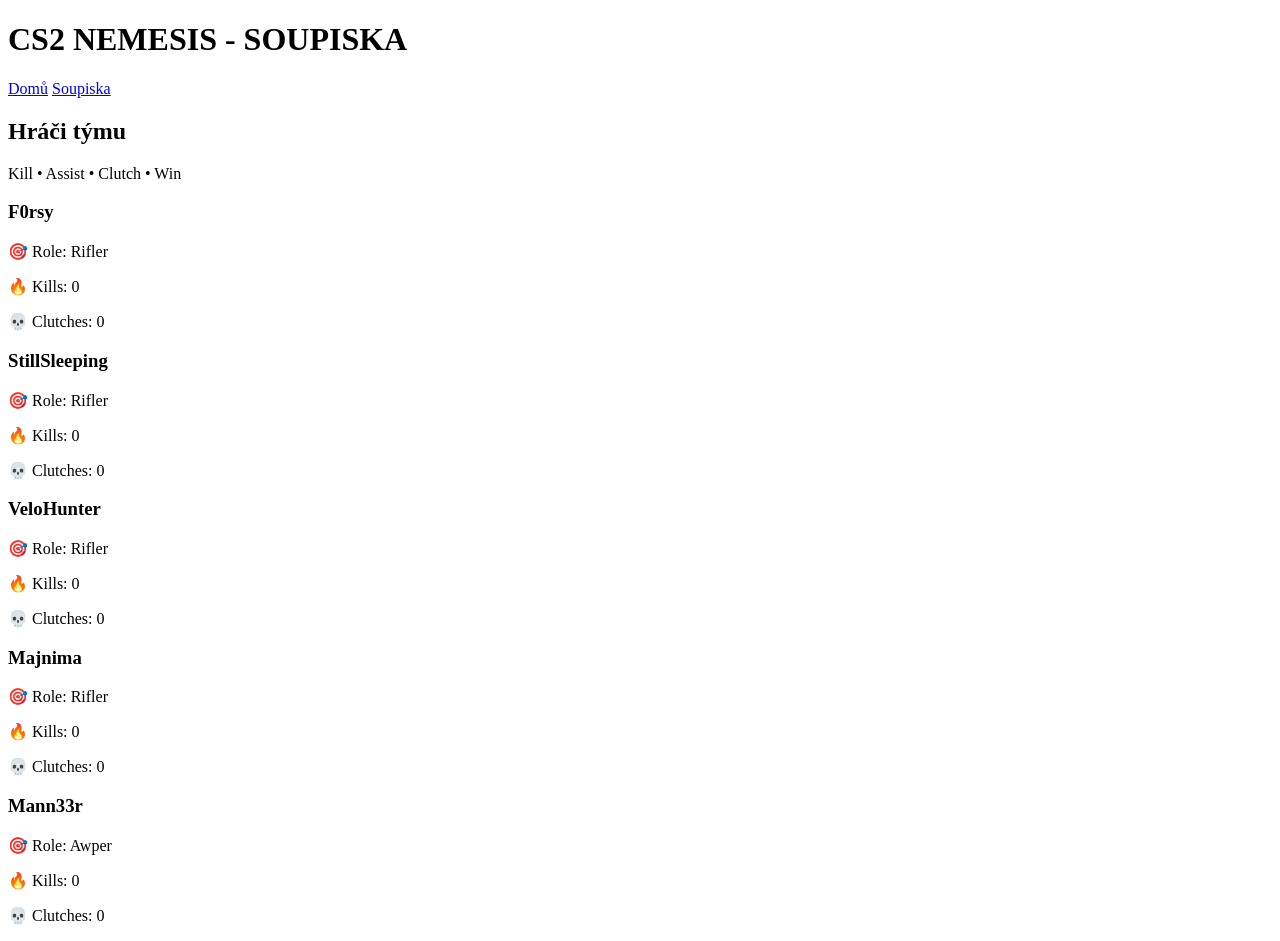
==== roster.html @ 4ad0dcd0 "Add files via upload" ====
<!DOCTYPE html>
<html lang="cs">
<head>
  <meta charset="UTF-8">
  <title>Soupiska - CS2 Nemesis</title>
  <link rel="stylesheet" href="style.css">
</head>
<body>

<header>
  <h1>CS2 NEMESIS - SOUPISKA</h1>
  <nav>
    <a href="index.html">Domů</a>
    <a href="roster.html">Soupiska</a>
  </nav>
</header>

<section class="team-title">
  <h2>Hráči týmu</h2>
  <p>Kill • Assist • Clutch • Win</p>
</section>

<section class="grid">

  <div class="player">
    <h3>F0rsy</h3>
    <p>🎯 Role: Rifler</p>
    <p>🔥 Kills: 0</p>
    <p>💀 Clutches: 0</p>
  </div>

  <div class="player">
    <h3>StillSleeping</h3>
    <p>🎯 Role: Rifler</p>
    <p>🔥 Kills: 0</p>
    <p>💀 Clutches: 0</p>
  </div>

  <div class="player">
    <h3>VeloHunter</h3>
    <p>🎯 Role: Rifler</p>
    <p>🔥 Kills: 0</p>
    <p>💀 Clutches: 0</p>
  </div>

  <div class="player">
    <h3>Majnima</h3>
    <p>🎯 Role: Rifler</p>
    <p>🔥 Kills: 0</p>
    <p>💀 Clutches: 0</p>
  </div>

  <div class="player">
    <h3>Mann33r</h3>
    <p>🎯 Role: Awper</p>
    <p>🔥 Kills: 0
    <p>💀 Clutches: 0
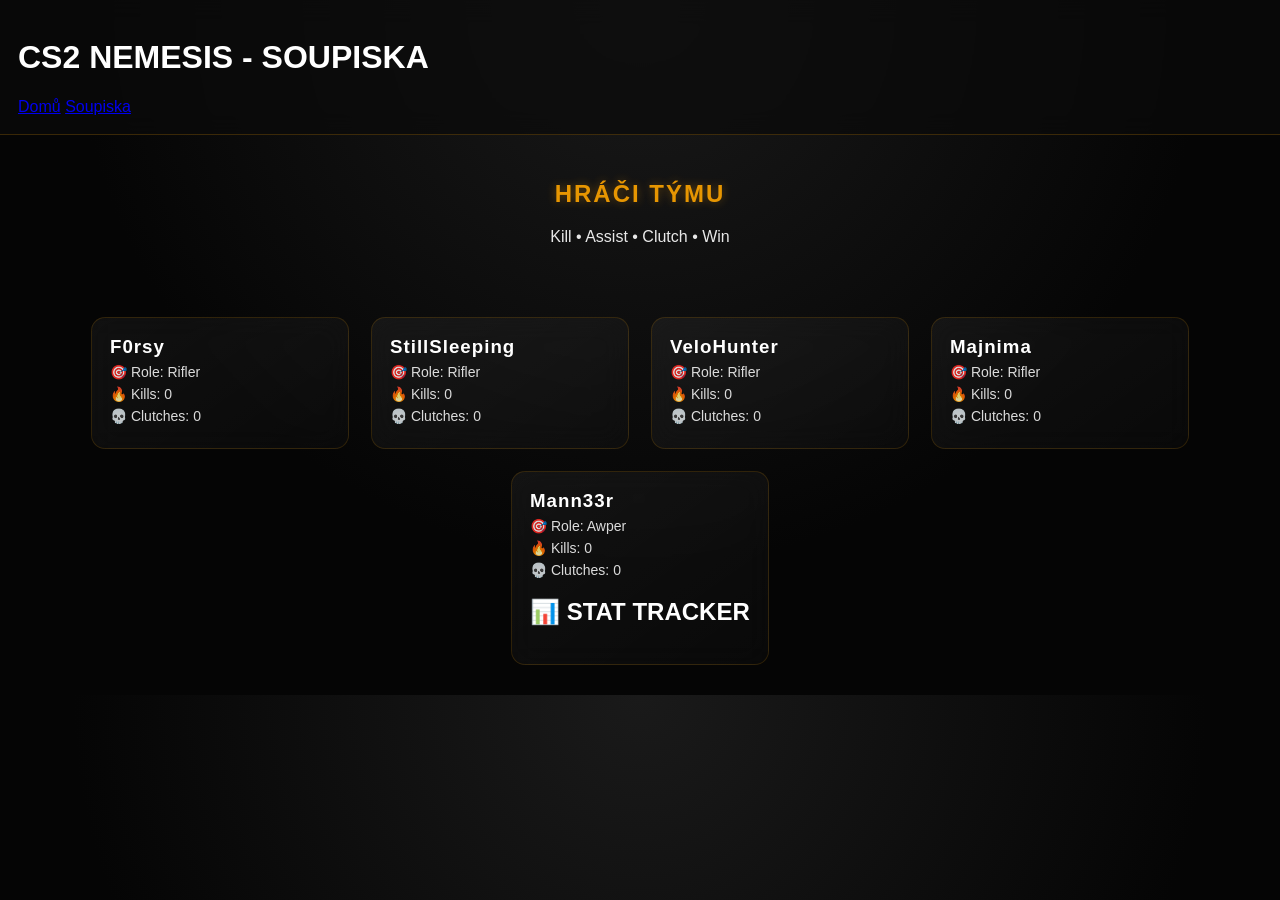
==== commit 5b1e07d0: "Add files via upload" ====
--- a/roster.html
+++ b/roster.html
@@ -54,4 +54,10 @@
     <h3>Mann33r</h3>
     <p>🎯 Role: Awper</p>
     <p>🔥 Kills: 0
-    <p>💀 Clutches: 0+    <p>💀 Clutches: 0
+    
+    <section class="leaderboard">
+  <h2>📊 STAT TRACKER</h2>
+
+  <div id="board"></div>
+</section>
--- a/style.css
+++ b/style.css
@@ -0,0 +1,155 @@
+/* ===== GLOBAL PREMIUM ESPORT BACKGROUND ===== */
+body {
+  margin: 0;
+  font-family: "Arial", sans-serif;
+  color: white;
+
+  /* HLTV / CS2 DARK TEXTURE */
+  background:
+    radial-gradient(circle at top, #1a1a1a 0%, #050505 60%),
+    repeating-linear-gradient(
+      45deg,
+      rgba(255,255,255,0.02),
+      rgba(255,255,255,0.02) 2px,
+      transparent 2px,
+      transparent 6px
+    );
+}
+
+/* ===== HEADER GLASS ===== */
+header {
+  background: rgba(10,10,10,0.7);
+  backdrop-filter: blur(12px);
+  border-bottom: 1px solid rgba(255,165,0,0.2);
+  padding: 18px;
+}
+
+/* ===== TITLE ===== */
+.team-title {
+  text-align: center;
+  padding: 25px;
+  opacity: 0.9;
+}
+
+.team-title h2 {
+  letter-spacing: 2px;
+  text-transform: uppercase;
+  color: orange;
+  text-shadow: 0 0 10px rgba(255,165,0,0.4);
+}
+
+/* ===== GRID ===== */
+.grid {
+  display: flex;
+  justify-content: center;
+  flex-wrap: wrap;
+  gap: 22px;
+  padding: 30px;
+}
+
+/* ===== PLAYER CARD (PREMIUM HUD STYLE) ===== */
+.player {
+  width: 220px;
+  padding: 18px;
+  border-radius: 14px;
+
+  position: relative;
+  overflow: hidden;
+
+  /* GLASS METAL LOOK */
+  background: linear-gradient(
+    145deg,
+    rgba(255,255,255,0.05),
+    rgba(255,255,255,0.02)
+  );
+
+  border: 1px solid rgba(255,165,0,0.15);
+
+  backdrop-filter: blur(14px);
+
+  transition: 0.35s ease;
+}
+
+/* SUBTLE NOISE TEXTURE OVERLAY */
+.player::after {
+  content: "";
+  position: absolute;
+  inset: 0;
+  background: url("https://www.transparenttextures.com/patterns/dark-mosaic.png");
+  opacity: 0.08;
+  pointer-events: none;
+}
+
+/* LIGHT SWEEP EFFECT */
+.player::before {
+  content: "";
+  position: absolute;
+  top: -60%;
+  left: -60%;
+  width: 200%;
+  height: 200%;
+  background: linear-gradient(
+    120deg,
+    transparent,
+    rgba(255,165,0,0.12),
+    transparent
+  );
+  transform: rotate(25deg);
+  opacity: 0;
+}
+
+/* ===== HOVER PREMIUM GLOW ===== */
+.player:hover {
+  transform: translateY(-10px) scale(1.04);
+
+  border: 1px solid orange;
+
+  box-shadow:
+    0 0 25px rgba(255,140,0,0.6),
+    0 0 60px rgba(255,140,0,0.2);
+
+  background: linear-gradient(
+    145deg,
+    rgba(255,165,0,0.08),
+    rgba(255,255,255,0.03)
+  );
+}
+
+.player:hover::before {
+  opacity: 1;
+  animation: shine 0.9s forwards;
+}
+
+/* ===== TEXT STYLING ===== */
+.player h3 {
+  margin: 0;
+  color: white;
+  letter-spacing: 1px;
+}
+
+.player p {
+  margin: 6px 0;
+  opacity: 0.85;
+  font-size: 14px;
+}
+
+/* ===== SHINE ANIMATION ===== */
+@keyframes shine {
+  0% { transform: translateX(-120%) rotate(25deg); }
+  100% { transform: translateX(120%) rotate(25deg); }
+}
+
+/* ===== MATCH CARDS ===== */
+.match {
+  background: rgba(255,255,255,0.04);
+  border: 1px solid rgba(255,255,255,0.08);
+  padding: 10px;
+  border-radius: 10px;
+  transition: 0.3s;
+}
+
+.match:hover {
+  transform: scale(1.05);
+  border-color: orange;
+  box-shadow: 0 0 18px rgba(255,165,0,0.4);
+}
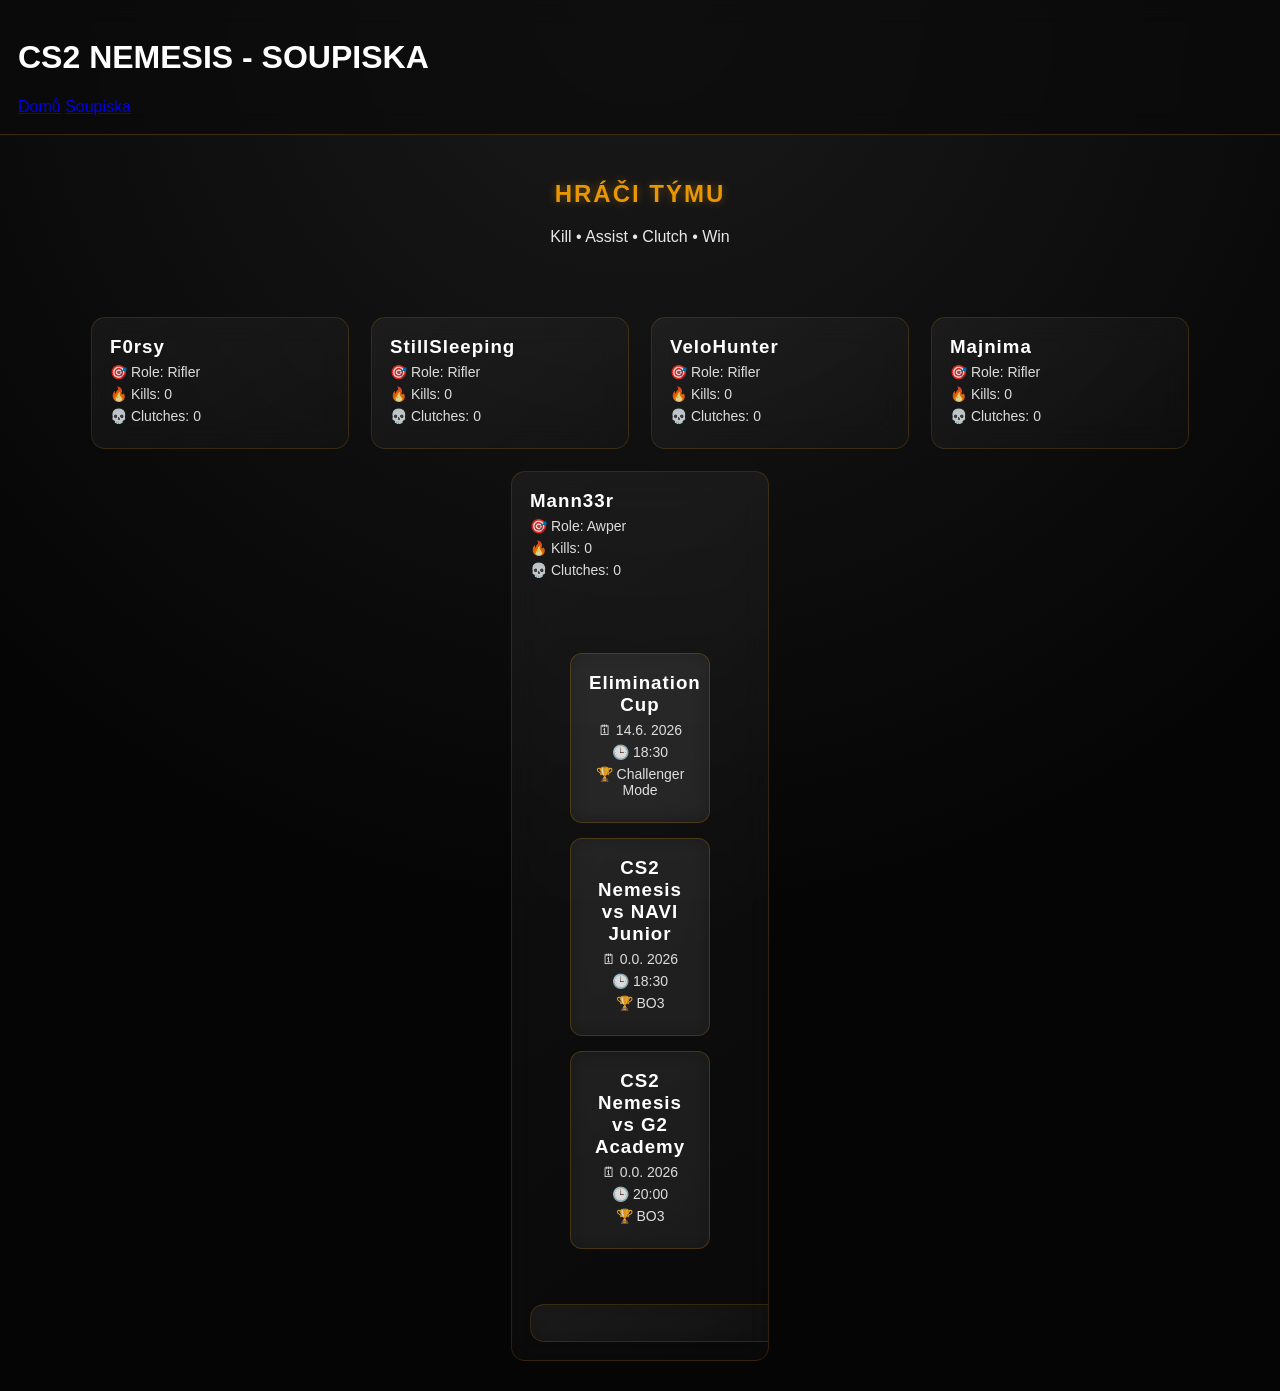
==== commit 2a4b7aa6: "Add files via upload" ====
--- a/roster.html
+++ b/roster.html
@@ -57,7 +57,36 @@
     <p>💀 Clutches: 0
     
     <section class="leaderboard">
-  <h2>📊 STAT TRACKER</h2>
+  <h2></h2>
 
   <div id="board"></div>
-</section>+</section>
+<section class="upcoming-matches">
+
+    </h2>
+
+    <div class="upcoming-card">
+        <h3>Elimination Cup</h3>
+        <p>🗓 14.6. 2026</p>
+        <p>🕒 18:30</p>
+        <p>🏆 Challenger Mode</p>
+    </div>
+
+    <div class="upcoming-card">
+        <h3>CS2 Nemesis vs NAVI Junior</h3>
+        <p>🗓 0.0. 2026</p>
+        <p>🕒 18:30</p>
+        <p>🏆 BO3</p>
+    </div>
+
+    <div class="upcoming-card">
+        <h3>CS2 Nemesis vs G2 Academy</h3>
+        <p>🗓 0.0. 2026</p>
+        <p>🕒 20:00</p>
+        <p>🏆 BO3</p>
+    </div>
+
+</section>
+
+<div class="player">
+
--- a/style.css
+++ b/style.css
@@ -152,4 +152,41 @@
   transform: scale(1.05);
   border-color: orange;
   box-shadow: 0 0 18px rgba(255,165,0,0.4);
+}
+
+/* NADCHÁZEJÍCÍ ZÁPASY */
+.upcoming-matches {
+    padding: 40px;
+    text-align: center;
+}
+
+.upcoming-matches h2 {
+    color: orange;
+    margin-bottom: 25px;
+    text-transform: uppercase;
+    letter-spacing: 2px;
+}
+
+.upcoming-card {
+    max-width: 400px;
+    margin: 15px auto;
+    padding: 18px;
+
+    background: rgba(255,255,255,0.05);
+    border: 1px solid rgba(255,165,0,0.2);
+    border-radius: 12px;
+
+    backdrop-filter: blur(10px);
+    transition: 0.3s ease;
+}
+
+.upcoming-card:hover {
+    transform: translateY(-5px);
+    border-color: orange;
+    box-shadow: 0 0 20px rgba(255,165,0,0.5);
+}
+
+.upcoming-card h3 {
+    margin-top: 0;
+    color: white;
 }
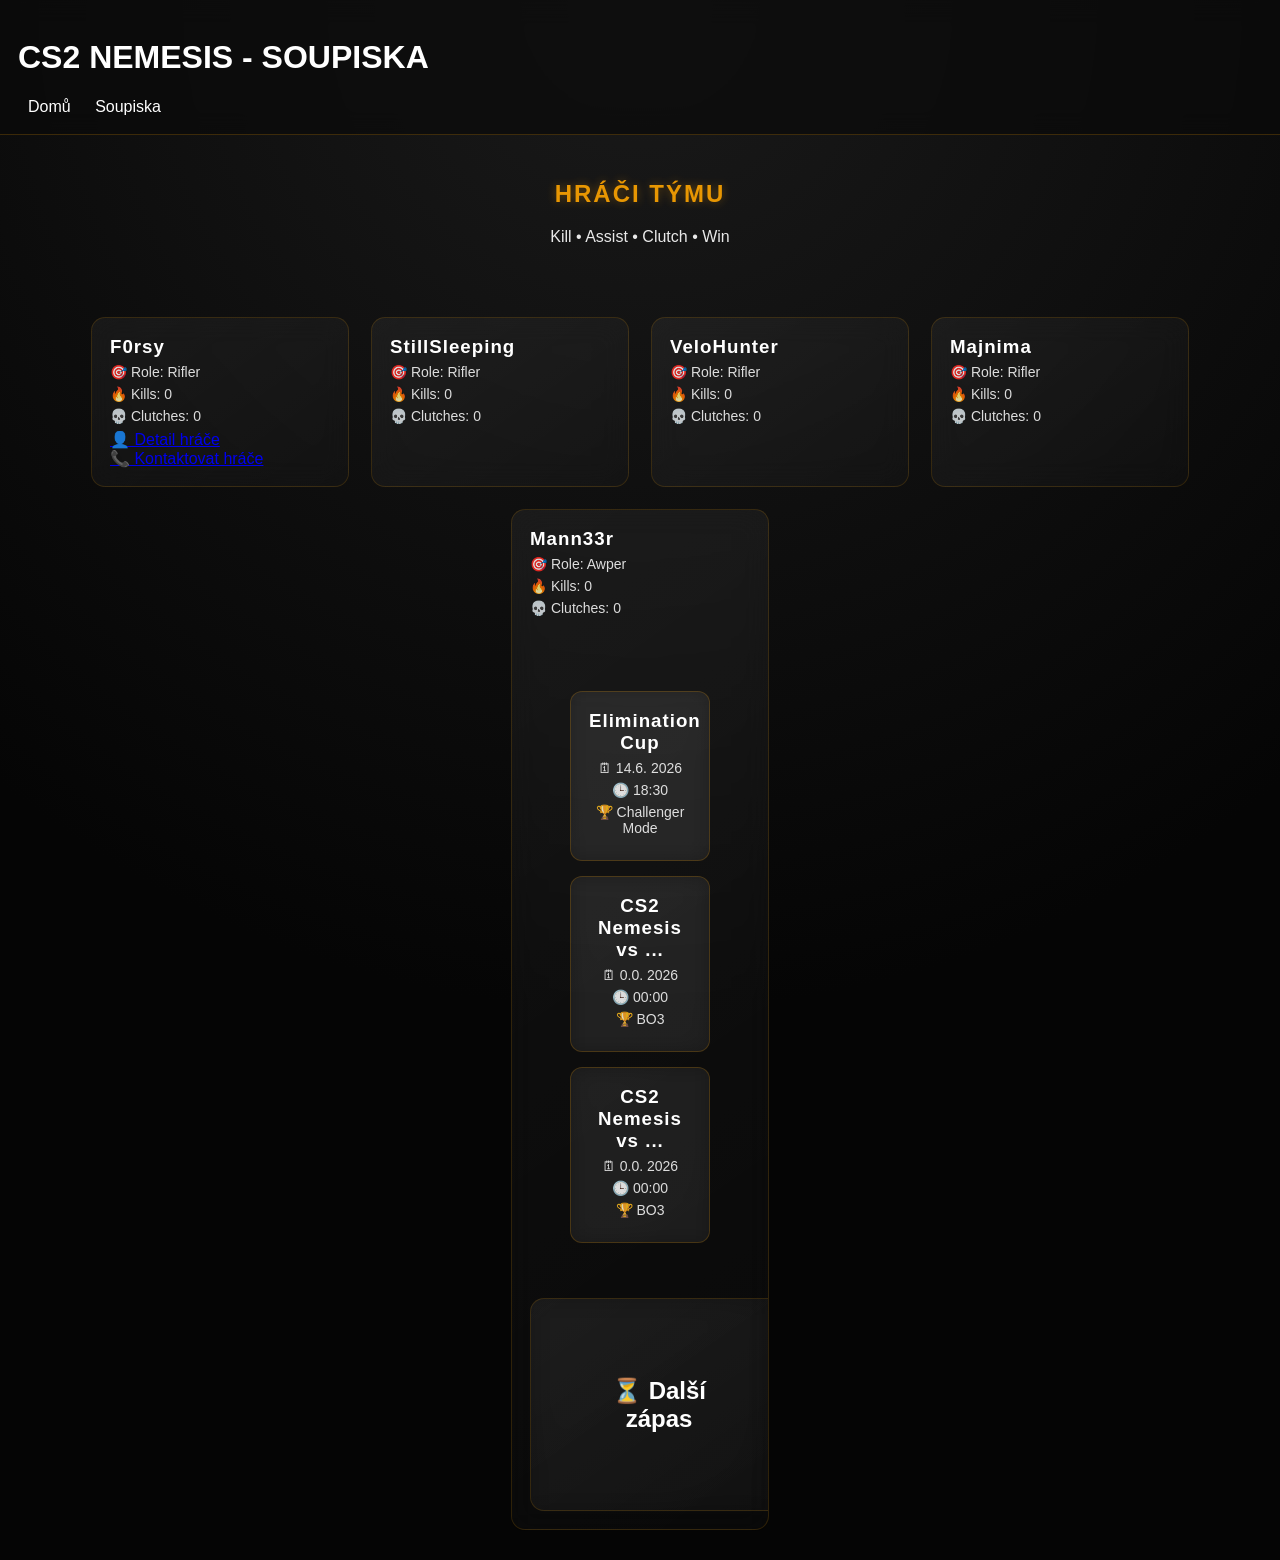
==== commit 8a742ccf: "Add files via upload" ====
--- a/roster.html
+++ b/roster.html
@@ -27,8 +27,20 @@
     <p>🎯 Role: Rifler</p>
     <p>🔥 Kills: 0</p>
     <p>💀 Clutches: 0</p>
-  </div>
+  <div>
 
+  <a class="profile-btn" href="f0rsy.html">
+      👤 Detail hráče
+  </a>
+
+</div>
+  <a class="contact-btn" href="contact-f0rsy.html">
+    📞 Kontaktovat hráče
+</a>
+
+</div>
+
+</div>
   <div class="player">
     <h3>StillSleeping</h3>
     <p>🎯 Role: Rifler</p>
@@ -73,20 +85,23 @@
     </div>
 
     <div class="upcoming-card">
-        <h3>CS2 Nemesis vs NAVI Junior</h3>
+        <h3>CS2 Nemesis vs ...</h3>
         <p>🗓 0.0. 2026</p>
-        <p>🕒 18:30</p>
+        <p>🕒 00:00</p>
         <p>🏆 BO3</p>
     </div>
 
     <div class="upcoming-card">
-        <h3>CS2 Nemesis vs G2 Academy</h3>
+        <h3>CS2 Nemesis vs ...</h3>
         <p>🗓 0.0. 2026</p>
-        <p>🕒 20:00</p>
+        <p>🕒 00:00</p>
         <p>🏆 BO3</p>
     </div>
 
 </section>
 
 <div class="player">
-
+<section class="countdown-section">
+  <h2>⏳ Další zápas</h2>
+  <div id="countdown"></div>
+</section>
--- a/style.css
+++ b/style.css
@@ -189,4 +189,164 @@
 .upcoming-card h3 {
     margin-top: 0;
     color: white;
+    
+}
+
+button {
+    width: 100%;
+    padding: 14px;
+    margin-top: 15px;
+
+    background: orange;
+    color: black;
+
+    border: none;
+    border-radius: 10px;
+
+    font-size: 16px;
+    font-weight: bold;
+
+    cursor: pointer;
+
+    display: block;
+}
+
+.join-btn {
+    display: inline-block;
+    background: orange;
+    color: black;
+    padding: 12px 24px;
+    border-radius: 10px;
+    text-decoration: none;
+    font-weight: bold;
+    margin: 10px;
+}
+
+.join-btn:hover {
+    box-shadow: 0 0 20px orange;
+}
+
+nav a {
+    color: white;
+    text-decoration: none;
+    margin: 0 10px;
+}
+
+.team-dashboard{
+    display:grid;
+    grid-template-columns:repeat(auto-fit,minmax(200px,1fr));
+    gap:20px;
+    padding:40px;
+}
+
+.dashboard-card{
+    background:rgba(255,255,255,0.05);
+    border:1px solid rgba(255,165,0,.3);
+    border-radius:15px;
+    padding:25px;
+    text-align:center;
+    transition:.3s;
+}
+
+.dashboard-card:hover{
+    transform:translateY(-8px);
+    box-shadow:0 0 25px orange;
+}
+
+.dashboard-card span{
+    display:block;
+    margin-top:10px;
+    font-size:32px;
+    color:orange;
+    font-weight:bold;
+}
+
+.news-feed{
+    padding:40px;
+}
+
+.news-card{
+    background:rgba(255,255,255,.04);
+    margin-bottom:15px;
+    padding:20px;
+    border-left:4px solid orange;
+    border-radius:10px;
+}
+
+.countdown-section{
+    text-align:center;
+    padding:50px;
+}
+
+#countdown{
+    font-size:40px;
+    color:orange;
+    font-weight:bold;
+}
+
+.countdown-section{
+    text-align:center;
+    padding:40px;
+}
+
+#countdown{
+    font-size:40px;
+    font-weight:bold;
+    color:orange;
+    text-shadow:0 0 15px orange;
+}
+<style>
+document.addEventListener("DOMContentLoaded", function () {
+
+    const nextMatch = new Date("2026-06-20T19:00:00").getTime();
+
+    function updateCountdown() {
+        const now = new Date().getTime();
+        const distance = nextMatch - now;
+
+        if (distance <= 0) {
+            document.getElementById("countdown").innerHTML = "🔥 Zápas právě běží!";
+            return;
+        }
+
+        const days = Math.floor(distance / (1000 * 60 * 60 * 24));
+        const hours = Math.floor((distance % (1000 * 60 * 60 * 24)) / (1000 * 60 * 60));
+        const minutes = Math.floor((distance % (1000 * 60 * 60)) / (1000 * 60));
+
+        document.getElementById("countdown").innerHTML =
+            `${days}d ${hours}h ${minutes}m`;
+    }
+
+    updateCountdown();
+    setInterval(updateCountdown, 1000);
+
+});
+</script>
+
+.countdown-section {
+    text-align: center;
+    padding: 40px;
+}
+
+#countdown {
+    font-size: 40px;
+    font-weight: bold;
+    color: orange;
+    text-shadow: 0 0 20px orange;
+}
+.team-logo {
+    width: 180px;
+    margin-top: 20px;
+
+    display: block;
+    margin-left: auto;
+    margin-right: auto;
+
+    filter: drop-shadow(0 0 15px orange);
+    transition: 0.3s;
+}
+
+.team-logo:hover {
+    transform: scale(1.05);
+    filter: drop-shadow(0 0 25px orange);
 }
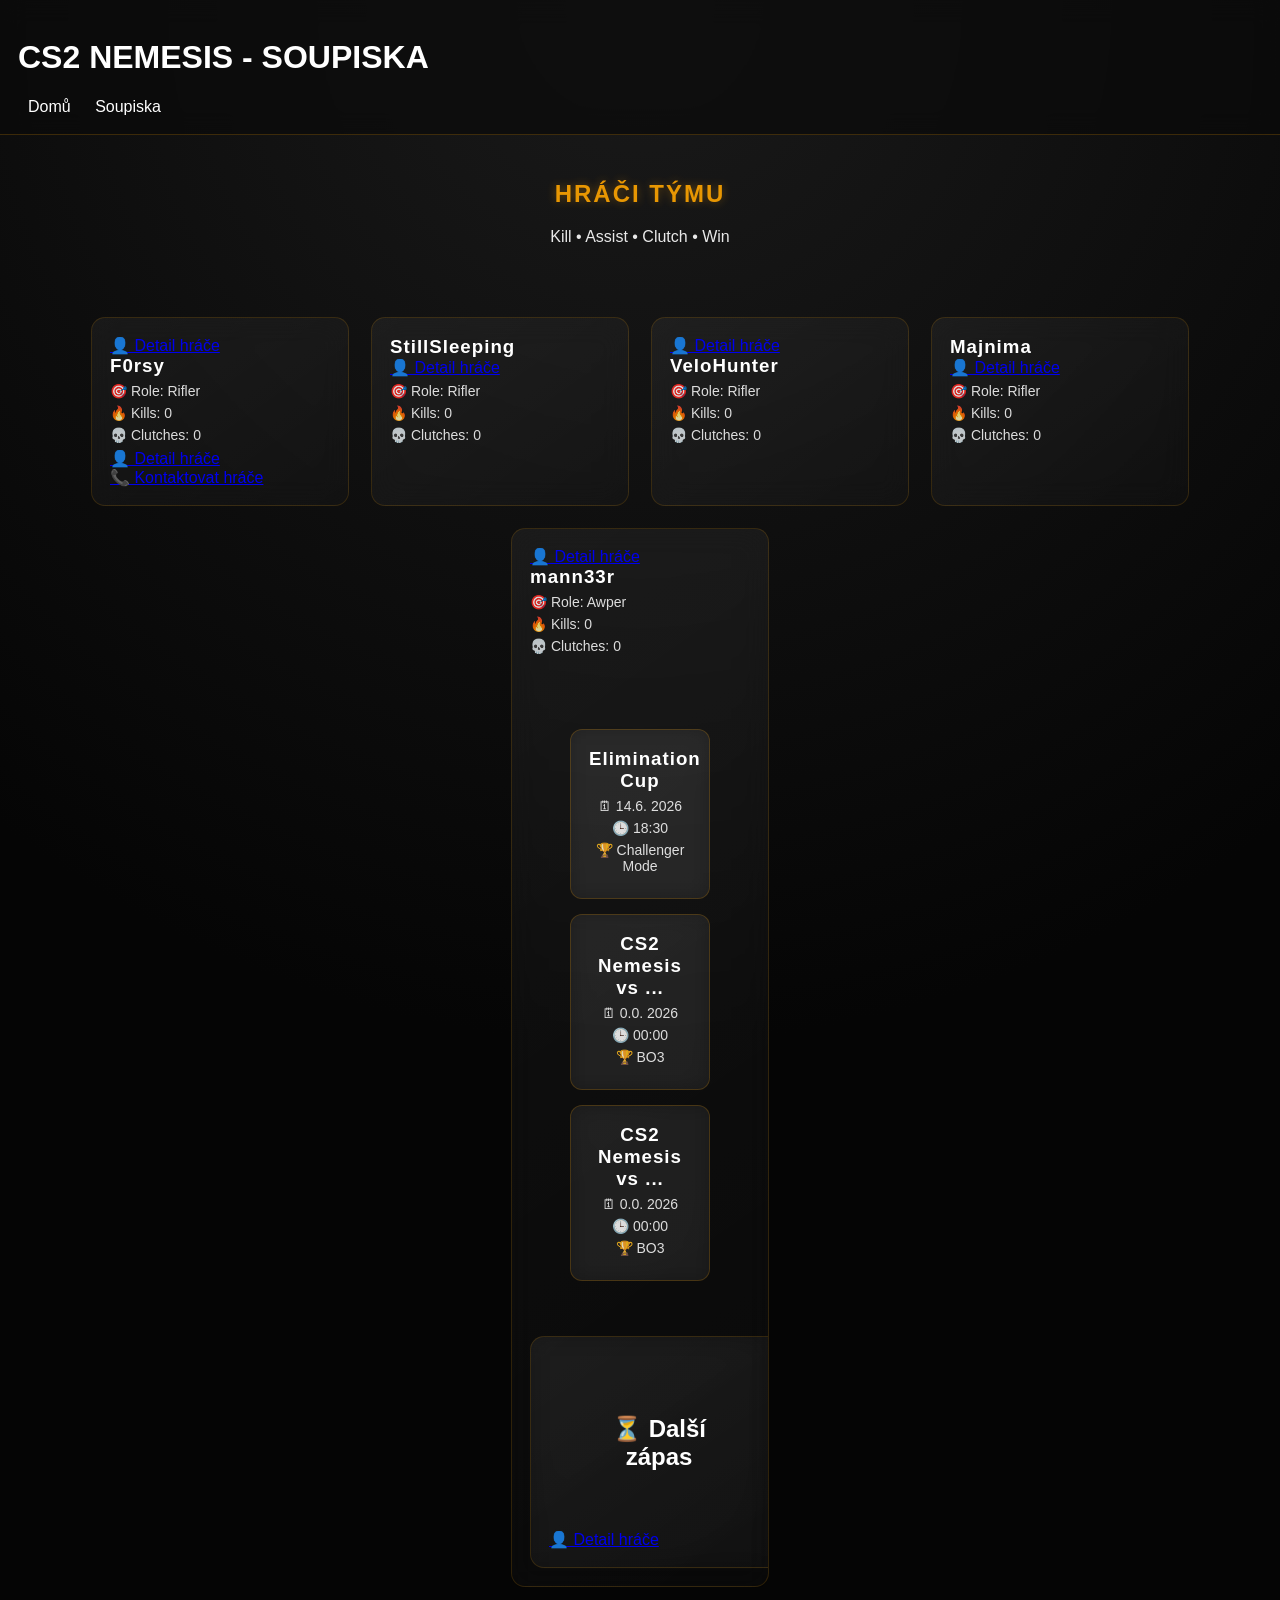
==== commit 229c6bab: "Add files via upload" ====
--- a/roster.html
+++ b/roster.html
@@ -23,6 +23,7 @@
 <section class="grid">
 
   <div class="player">
+    <a class="btn" href="f0rsy.html">👤 Detail hráče</a>
     <h3>F0rsy</h3>
     <p>🎯 Role: Rifler</p>
     <p>🔥 Kills: 0</p>
@@ -43,12 +44,14 @@
 </div>
   <div class="player">
     <h3>StillSleeping</h3>
+    <a class="btn" href="StillSleeping.html">👤 Detail hráče</a>
     <p>🎯 Role: Rifler</p>
     <p>🔥 Kills: 0</p>
     <p>💀 Clutches: 0</p>
   </div>
 
   <div class="player">
+    <a class="btn" href="VeloHunter.html">👤 Detail hráče</a>
     <h3>VeloHunter</h3>
     <p>🎯 Role: Rifler</p>
     <p>🔥 Kills: 0</p>
@@ -57,13 +60,15 @@
 
   <div class="player">
     <h3>Majnima</h3>
+    <a class="btn" href="Majnima.html">👤 Detail hráče</a>
     <p>🎯 Role: Rifler</p>
     <p>🔥 Kills: 0</p>
     <p>💀 Clutches: 0</p>
   </div>
 
   <div class="player">
-    <h3>Mann33r</h3>
+    <a class="btn" href="mann33r.html">👤 Detail hráče</a>
+    <h3>mann33r</h3>
     <p>🎯 Role: Awper</p>
     <p>🔥 Kills: 0
     <p>💀 Clutches: 0
@@ -105,3 +110,4 @@
   <h2>⏳ Další zápas</h2>
   <div id="countdown"></div>
 </section>
+<a class="btn" href="f0rsy.html">👤 Detail hráče</a>
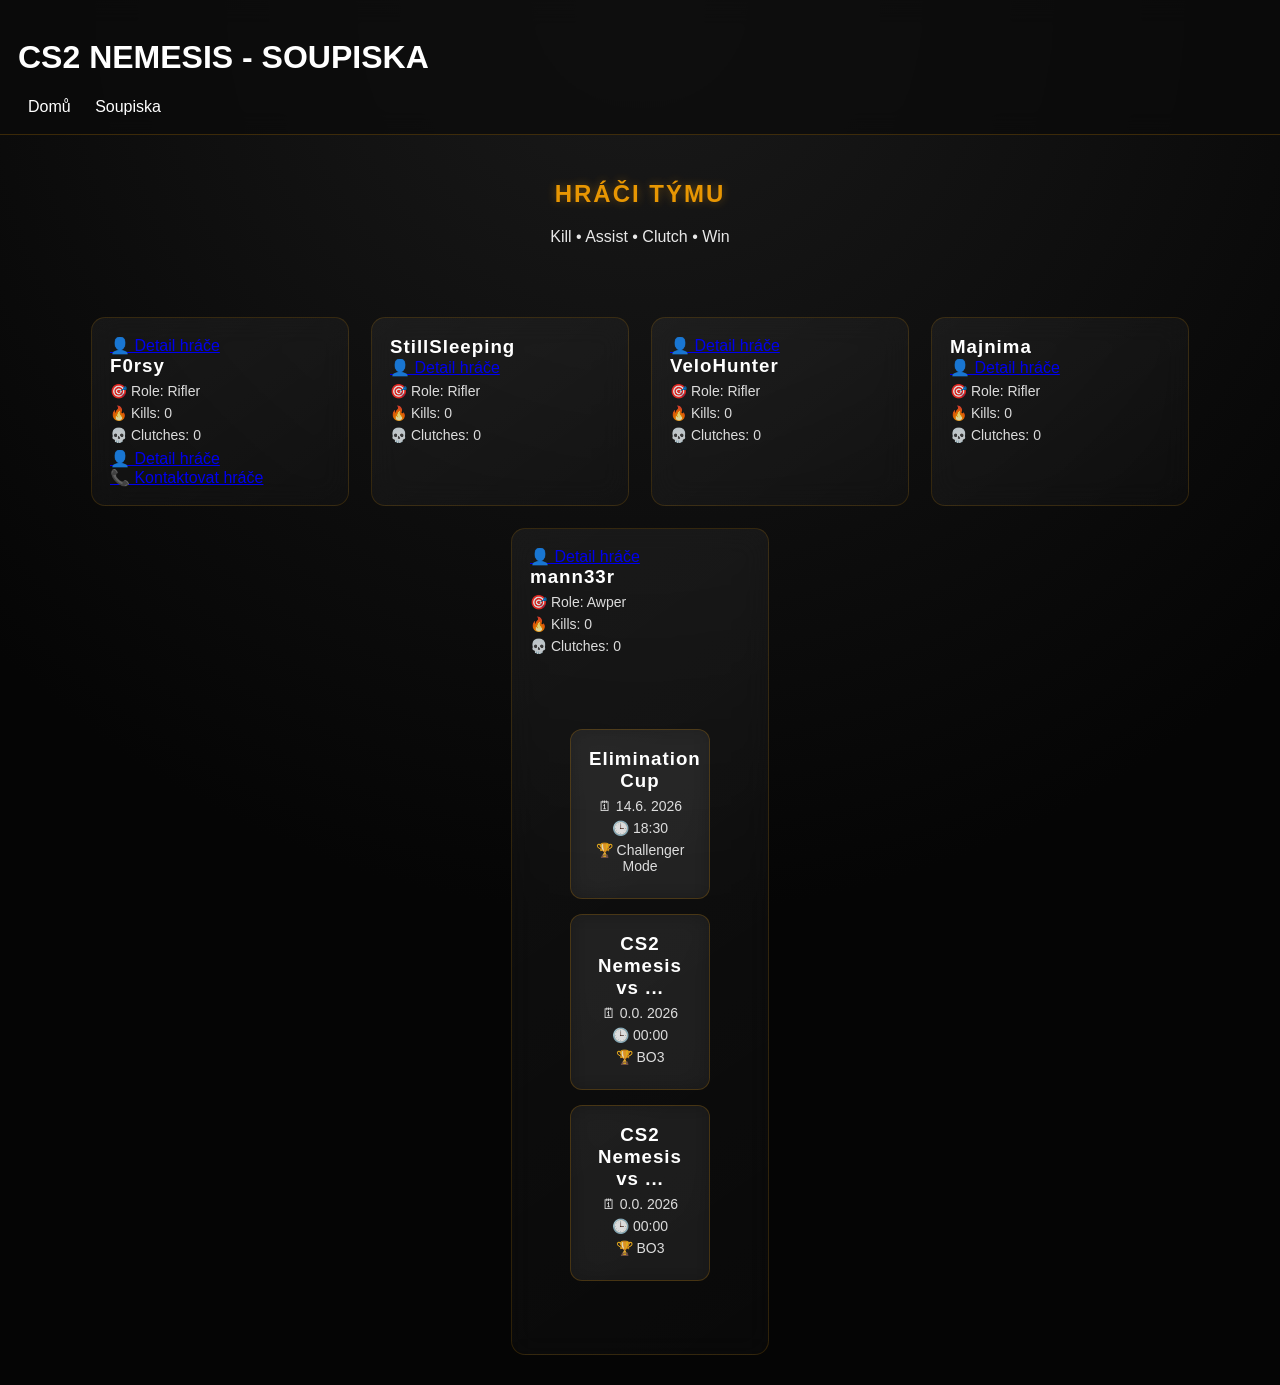
==== commit e5cd9fee: "Update roster.html" ====
--- a/roster.html
+++ b/roster.html
@@ -105,9 +105,4 @@
 
 </section>
 
-<div class="player">
-<section class="countdown-section">
-  <h2>⏳ Další zápas</h2>
-  <div id="countdown"></div>
-</section>
-<a class="btn" href="f0rsy.html">👤 Detail hráče</a>
+
